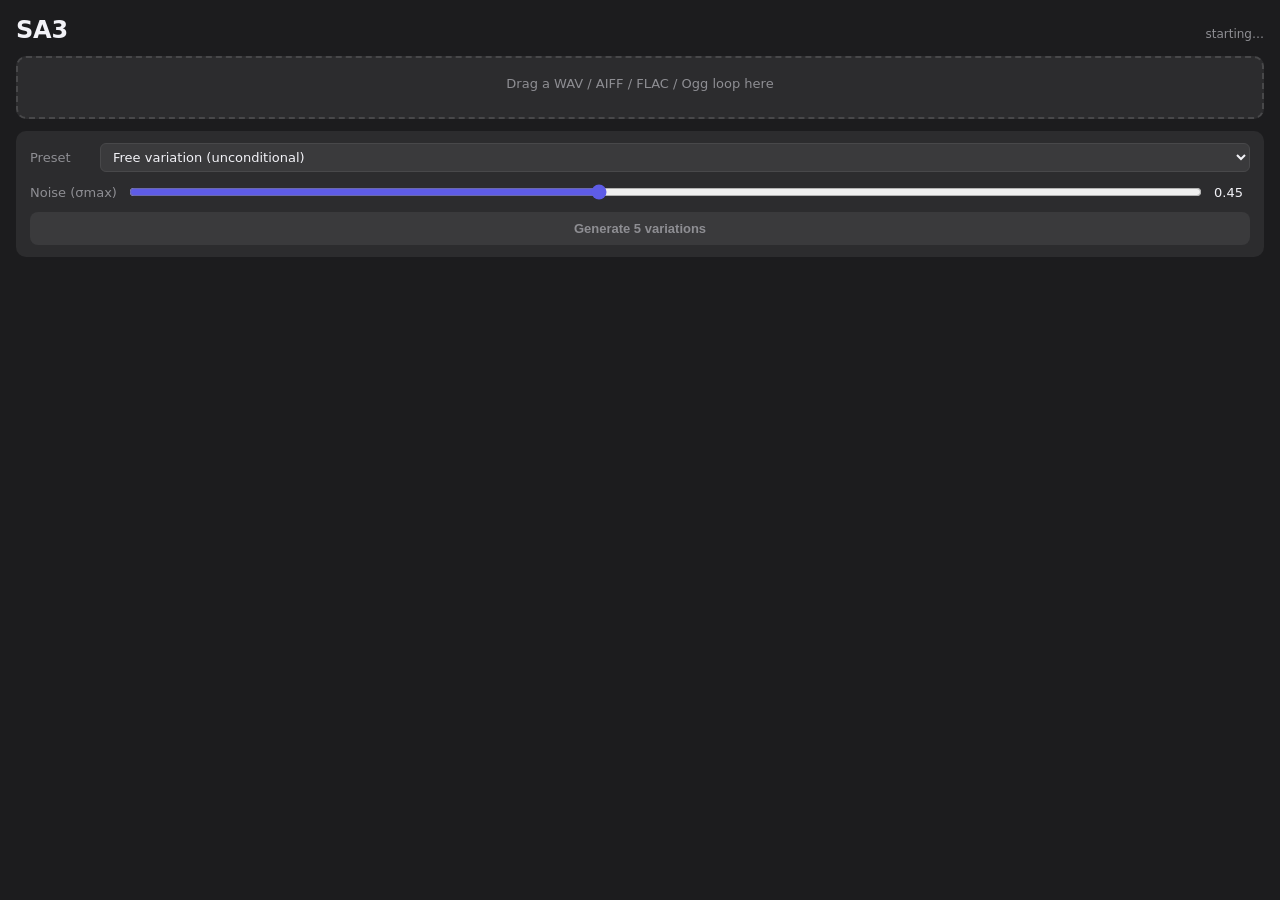
==== plugin/Resources/index.html @ d13dfff2 "UI and runthrough clean, VST works" ====
<!doctype html>
<html lang="en">
<head>
  <meta charset="utf-8" />
  <meta name="viewport" content="width=device-width, initial-scale=1" />
  <title>SA3 Variations</title>
  <link rel="stylesheet" href="styles.css" />
</head>
<body>
  <main>
    <header>
      <h1>SA3</h1>
      <p id="status" class="status status-loading">starting…</p>
    </header>

    <div id="error-banner" class="error-banner" hidden>
      <span class="error-text" id="error-text"></span>
      <button type="button" class="error-dismiss" id="error-dismiss"
              aria-label="Dismiss error">×</button>
    </div>

    <section id="dropzone" class="dropzone">
      <p class="dropzone-hint">Drag a WAV / AIFF / FLAC / Ogg loop here</p>
      <p class="dropzone-meta" id="source-meta"></p>
      <audio id="source-audio" controls hidden></audio>
    </section>

    <section class="controls">
      <div class="row">
        <label for="preset">Preset</label>
        <select id="preset">
          <option value="free">Free variation (unconditional)</option>
          <option value="app">Preserve sound (steered + bar-aware inpaints)</option>
        </select>
      </div>
      <div class="row">
        <label for="noise">Noise (σmax)</label>
        <input type="range" id="noise" min="0.10" max="0.90" step="0.01" value="0.45" />
        <span class="num" id="noise-value">0.45</span>
      </div>
      <div class="row app-only" hidden>
        <label for="bpm">BPM</label>
        <input type="number" id="bpm" min="40" max="240" step="1" placeholder="auto" />
        <label for="key" class="inline">Key</label>
        <input type="text" id="key" placeholder="e.g. A minor" />
      </div>
      <div class="row app-only" hidden>
        <label for="user-prompt">Prompt</label>
        <input type="text" id="user-prompt"
               placeholder="e.g. muted electric piano, Rhodes amp tone" />
      </div>
      <div class="row">
        <button id="generate" class="primary" disabled>Generate 5 variations</button>
      </div>
    </section>

    <section class="variations" id="variations">
      <!-- 5 audition pads populated on each run -->
    </section>
  </main>
  <script src="app.js"></script>
</body>
</html>
---- plugin/Resources/styles.css ----
:root {
  color-scheme: dark;
  --bg: #1c1c1e;
  --panel: #2c2c2e;
  --panel-2: #3a3a3c;
  --border: #48484a;
  --fg: #f2f2f7;
  --muted: #8e8e93;
  --accent: #5e5ce6;
  --accent-hover: #7d7bf2;
  --error: #ff453a;
  --ok: #30d158;
}

* { box-sizing: border-box; }

/* The HTML `hidden` attribute defaults to `display: none`, but our `.row`
   rule sets `display: flex` which wins on specificity.  Force the hidden
   attribute to take precedence so toggling it actually hides the row. */
[hidden] { display: none !important; }

html, body {
  height: 100%;
  margin: 0;
  font-family: -apple-system, BlinkMacSystemFont, "Inter", system-ui, sans-serif;
  background: var(--bg);
  color: var(--fg);
  -webkit-font-smoothing: antialiased;
  font-size: 13px;
  overflow: hidden;
}

main {
  height: 100%;
  display: flex;
  flex-direction: column;
  gap: 12px;
  padding: 16px;
  overflow-y: auto;
}

header {
  display: flex;
  align-items: baseline;
  justify-content: space-between;
  gap: 12px;
}
h1 {
  margin: 0;
  font-size: 24px;
  font-weight: 700;
  letter-spacing: -0.01em;
}
.status {
  margin: 0;
  font-size: 12px;
  color: var(--muted);
  text-align: right;
}
.status-loading { color: var(--muted); }
.status-ready   { color: var(--ok); }
.status-busy    { color: var(--accent-hover); }
.status-error   { color: var(--error); }

/* Drop zone */
.dropzone {
  border: 2px dashed var(--border);
  border-radius: 10px;
  padding: 18px;
  background: var(--panel);
  display: flex;
  flex-direction: column;
  align-items: center;
  gap: 8px;
  cursor: pointer;
  transition: border-color 0.15s, background 0.15s;
}
.dropzone.drag-over {
  border-color: var(--accent);
  background: rgba(94, 92, 230, 0.08);
}
.dropzone.has-file {
  border-style: solid;
  border-color: var(--border);
}
.dropzone-hint   { margin: 0; color: var(--muted); }
.dropzone-meta   { margin: 0; font-size: 12px; color: var(--fg); font-weight: 500; }
.dropzone audio  { width: 100%; max-width: 540px; }

/* Controls */
.controls {
  display: flex;
  flex-direction: column;
  gap: 10px;
  background: var(--panel);
  border-radius: 10px;
  padding: 12px 14px;
}
.row {
  display: flex;
  align-items: center;
  gap: 10px;
  flex-wrap: wrap;
}
.row label {
  min-width: 60px;
  color: var(--muted);
}
.row label.inline { min-width: auto; margin-left: 8px; }
.row .num {
  font-variant-numeric: tabular-nums;
  min-width: 36px;
  color: var(--fg);
}
input[type="number"], input[type="text"], select {
  background: var(--panel-2);
  border: 1px solid var(--border);
  color: var(--fg);
  padding: 5px 8px;
  border-radius: 6px;
  font-size: 13px;
  font-family: inherit;
}
input[type="number"]:focus, input[type="text"]:focus, select:focus {
  outline: none;
  border-color: var(--accent);
}
input[type="text"]   { flex: 1; min-width: 120px; }
input[type="number"] { width: 80px; flex: 0 0 auto; }
input[type="range"]  { flex: 1; accent-color: var(--accent); }
select               { flex: 1; }

button.primary {
  flex: 1;
  background: var(--accent);
  color: white;
  border: none;
  padding: 9px 14px;
  border-radius: 8px;
  font-size: 13px;
  font-weight: 600;
  cursor: pointer;
  transition: background 0.15s;
}
button.primary:hover:not(:disabled) { background: var(--accent-hover); }
button.primary:disabled {
  background: var(--panel-2);
  color: var(--muted);
  cursor: not-allowed;
}

/* Error banner — persistent until the user dismisses it. The status line
   updates regardless; the banner just stops failures from scrolling past
   unnoticed. */
.error-banner {
  display: flex;
  align-items: center;
  gap: 10px;
  background: rgba(255, 69, 58, 0.15);
  border: 1px solid var(--error);
  color: var(--error);
  border-radius: 8px;
  padding: 8px 10px 8px 14px;
  font-size: 12px;
}
.error-text { flex: 1; word-break: break-word; }
.error-dismiss {
  background: transparent;
  border: none;
  color: var(--error);
  font-size: 18px;
  line-height: 1;
  cursor: pointer;
  padding: 2px 8px;
  border-radius: 4px;
}
.error-dismiss:hover { background: rgba(255, 69, 58, 0.18); }

/* Variation pads */
.variations {
  display: grid;
  grid-template-columns: 1fr;
  gap: 8px;
}
.variation {
  background: var(--panel);
  border-radius: 8px;
  padding: 8px 12px;
  display: flex;
  align-items: center;
  gap: 12px;
}
.variation-label {
  flex: 0 0 auto;
  font-weight: 600;
  color: var(--muted);
  min-width: 28px;
  text-align: center;
}
.variation-steer {
  flex: 1 1 0;
  color: var(--fg);
  font-size: 12px;
  white-space: nowrap;
  overflow: hidden;
  text-overflow: ellipsis;
  min-width: 0;
}
.variation audio {
  flex: 0 0 260px;
  height: 32px;
}
.variation.empty audio { opacity: 0.35; pointer-events: none; }
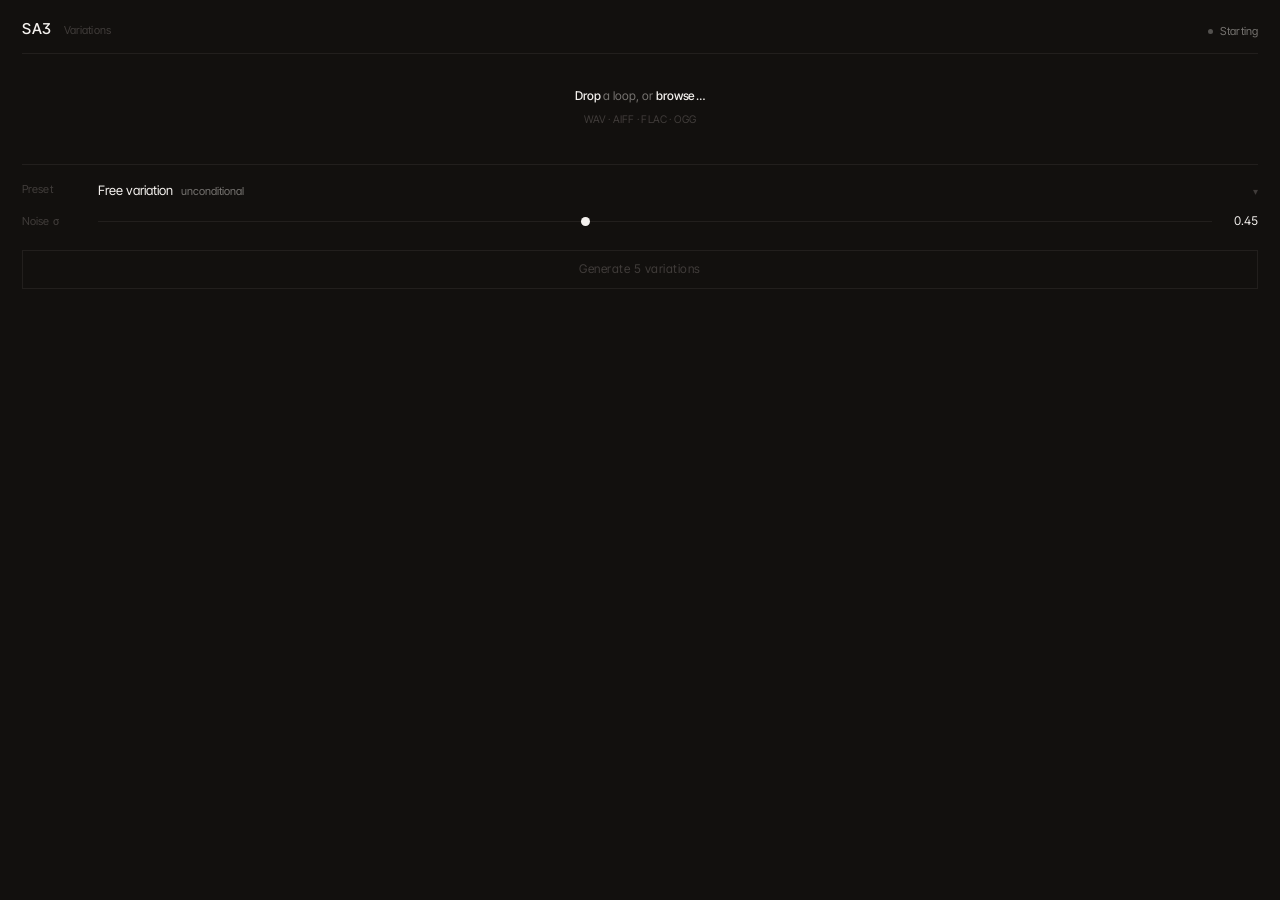
==== commit 16506446: "Variations UX 90% there" ====
--- a/plugin/Resources/index.html
+++ b/plugin/Resources/index.html
@@ -3,61 +3,107 @@
 <head>
   <meta charset="utf-8" />
   <meta name="viewport" content="width=device-width, initial-scale=1" />
-  <title>SA3 Variations</title>
+  <title>SA3 · Variations</title>
+  <link rel="preconnect" href="https://fonts.googleapis.com" />
+  <link rel="preconnect" href="https://fonts.gstatic.com" crossorigin />
+  <link href="https://fonts.googleapis.com/css2?family=Inter:wght@400;500;600&family=Inter+Tight:wght@400;500;600&display=swap" rel="stylesheet" />
   <link rel="stylesheet" href="styles.css" />
 </head>
 <body>
-  <main>
-    <header>
-      <h1>SA3</h1>
-      <p id="status" class="status status-loading">starting…</p>
+  <div class="hl">
+    <!-- Top bar -->
+    <header class="top">
+      <div class="brand">
+        <h1>SA3</h1>
+        <span class="tag">Variations</span>
+      </div>
+      <div class="status" id="status">
+        <span class="dot"></span>
+        <span id="status-text">Starting</span>
+      </div>
     </header>
 
-    <div id="error-banner" class="error-banner" hidden>
+    <!-- Error banner: hidden until something goes wrong -->
+    <div class="error-banner" id="error-banner" hidden>
       <span class="error-text" id="error-text"></span>
       <button type="button" class="error-dismiss" id="error-dismiss"
-              aria-label="Dismiss error">×</button>
+              aria-label="Dismiss">×</button>
     </div>
 
-    <section id="dropzone" class="dropzone">
-      <p class="dropzone-hint">Drag a WAV / AIFF / FLAC / Ogg loop here</p>
-      <p class="dropzone-meta" id="source-meta"></p>
-      <audio id="source-audio" controls hidden></audio>
+    <!-- Source: shared between empty/loaded states. The whole div is the
+         drop target; .empty centres the prompt, .loaded shows the source
+         waveform + play head + duration. -->
+    <section class="source empty" id="source">
+      <div class="source-empty" id="source-empty">
+        <div class="drophint"><b>Drop</b> a loop, or <b>browse&hairsp;…</b></div>
+        <div class="formats">WAV · AIFF · FLAC · OGG</div>
+      </div>
+      <div class="source-loaded" id="source-loaded" hidden>
+        <div class="srcname">
+          <b id="srcname-text"></b>
+          <span id="srcdur-text" class="srcdur"></span>
+        </div>
+        <div class="srcwave" id="srcwave"></div>
+        <div class="srcrow">
+          <button type="button" class="playbtn" id="src-play"
+                  aria-label="Play source">
+            <svg class="play-ico"  width="9" height="9" viewBox="0 0 9 9"><polygon points="2,1 8,4.5 2,8" fill="currentColor"/></svg>
+            <svg class="pause-ico" width="9" height="9" viewBox="0 0 9 9"><rect x="1.5" y="1" width="2" height="7" fill="currentColor"/><rect x="5.5" y="1" width="2" height="7" fill="currentColor"/></svg>
+          </button>
+          <span class="srctime" id="src-time-cur">0:00</span>
+          <div style="flex: 1"></div>
+          <span class="srctime" id="src-time-rem">0:00</span>
+        </div>
+        <!-- Hidden — playback is JUCE-native now, no <audio> element. -->
+      </div>
     </section>
 
+    <!-- Controls -->
     <section class="controls">
       <div class="row">
-        <label for="preset">Preset</label>
-        <select id="preset">
-          <option value="free">Free variation (unconditional)</option>
-          <option value="app">Preserve sound (steered + bar-aware inpaints)</option>
-        </select>
+        <span class="lbl">Preset</span>
+        <div class="preset" id="preset">
+          <button type="button" class="field" id="preset-toggle">
+            <span class="preset-label" id="preset-label">Free variation</span>
+            <span class="sub" id="preset-sub">unconditional</span>
+            <span class="car">▾</span>
+          </button>
+          <div class="menu" id="preset-menu" hidden></div>
+        </div>
       </div>
-      <div class="row">
-        <label for="noise">Noise (σmax)</label>
-        <input type="range" id="noise" min="0.10" max="0.90" step="0.01" value="0.45" />
-        <span class="num" id="noise-value">0.45</span>
-      </div>
+
+      <!-- App-preset-only rows: surface bar-aware controls + text steering -->
       <div class="row app-only" hidden>
-        <label for="bpm">BPM</label>
-        <input type="number" id="bpm" min="40" max="240" step="1" placeholder="auto" />
-        <label for="key" class="inline">Key</label>
+        <span class="lbl">BPM · Key</span>
+        <input type="number" id="bpm" placeholder="auto" min="40" max="240" step="1" />
         <input type="text" id="key" placeholder="e.g. A minor" />
       </div>
       <div class="row app-only" hidden>
-        <label for="user-prompt">Prompt</label>
+        <span class="lbl">Prompt</span>
         <input type="text" id="user-prompt"
-               placeholder="e.g. muted electric piano, Rhodes amp tone" />
+               placeholder="e.g. muted electric piano, Rhodes tone" />
       </div>
+
       <div class="row">
-        <button id="generate" class="primary" disabled>Generate 5 variations</button>
+        <span class="lbl">Noise σ</span>
+        <input type="range" id="noise" min="0.10" max="0.90" step="0.01" value="0.45" />
+        <span class="val" id="noise-value">0.45</span>
       </div>
+
+      <button type="button" class="gen" id="generate" disabled>Generate 5 variations</button>
     </section>
 
-    <section class="variations" id="variations">
-      <!-- 5 audition pads populated on each run -->
+    <!-- Results: 5 slots. Hidden until first generate. -->
+    <section class="results" id="results" hidden>
+      <div class="res-head">
+        <span class="h">Variations</span>
+        <span class="meta" id="res-meta">5 · σ 0.45</span>
+      </div>
+      <div id="slots"></div>
+      <div class="kbd-hint">Use <kbd>↑</kbd> <kbd>↓</kbd> to cycle</div>
     </section>
-  </main>
+  </div>
+
   <script src="app.js"></script>
 </body>
 </html>
--- a/plugin/Resources/styles.css
+++ b/plugin/Resources/styles.css
@@ -1,213 +1,352 @@
+/* SA3 — Hairline.
+   Typographic, ultra-minimal. Hairline dividers, no card chrome, one
+   restrained warm-taupe accent. Source-of-truth palette uses oklch; the
+   layout rules and animations match the design handoff at
+   /tmp/sa3_design/sa3-variations/project/sa3-hairline.jsx. */
+
 :root {
-  color-scheme: dark;
-  --bg: #1c1c1e;
-  --panel: #2c2c2e;
-  --panel-2: #3a3a3c;
-  --border: #48484a;
-  --fg: #f2f2f7;
-  --muted: #8e8e93;
-  --accent: #5e5ce6;
-  --accent-hover: #7d7bf2;
-  --error: #ff453a;
-  --ok: #30d158;
+  --bg:         oklch(0.175 0.005 60);
+  --bg-2:       oklch(0.21  0.005 60);   /* dropdown menu surface */
+  --fg:         oklch(0.96  0.005 60);
+  --muted:      oklch(0.56  0.006 60);
+  --faint:      oklch(0.36  0.006 60);
+  --hair:       oklch(0.30  0.006 60 / 0.55);
+  --accent:     oklch(0.84  0.05  60);
+  --accent-dim: oklch(0.84  0.05  60 / 0.5);
+  --accent-tint:oklch(0.84  0.05  60 / 0.04);
+  --error:      oklch(0.72  0.15  25);
+  --error-dim:  oklch(0.72  0.15  25 / 0.10);
 }
 
 * { box-sizing: border-box; }
-
-/* The HTML `hidden` attribute defaults to `display: none`, but our `.row`
-   rule sets `display: flex` which wins on specificity.  Force the hidden
-   attribute to take precedence so toggling it actually hides the row. */
 [hidden] { display: none !important; }
 
-html, body {
-  height: 100%;
-  margin: 0;
-  font-family: -apple-system, BlinkMacSystemFont, "Inter", system-ui, sans-serif;
+html, body { height: 100%; margin: 0; }
+body {
   background: var(--bg);
   color: var(--fg);
+  font: 400 12px/1.4 'Inter Tight', 'Inter', system-ui, sans-serif;
+  font-feature-settings: 'cv11', 'ss01', 'ss03';
+  letter-spacing: -0.005em;
   -webkit-font-smoothing: antialiased;
-  font-size: 13px;
   overflow: hidden;
 }
 
-main {
-  height: 100%;
-  display: flex;
-  flex-direction: column;
-  gap: 12px;
-  padding: 16px;
-  overflow-y: auto;
-}
-
-header {
-  display: flex;
-  align-items: baseline;
-  justify-content: space-between;
-  gap: 12px;
-}
-h1 {
-  margin: 0;
-  font-size: 24px;
-  font-weight: 700;
-  letter-spacing: -0.01em;
+.hl {
+  width: 100%; height: 100%;
+  display: flex; flex-direction: column;
+  padding: 18px 22px 14px;
+  /* Never show a scrollbar — content is sized to fit. If anything would
+     overflow, clip rather than scroll. */
+  overflow: hidden;
+}
+
+/* ── Top bar ──────────────────────────────────────────────────────── */
+.top {
+  display: flex; align-items: baseline; justify-content: space-between;
+  padding-bottom: 14px; border-bottom: 1px solid var(--hair);
+}
+.brand { display: flex; align-items: baseline; gap: 12px; }
+.brand h1 {
+  margin: 0; font-size: 15px; font-weight: 500;
+  letter-spacing: 0.04em;
+}
+.brand .tag {
+  color: var(--faint); font-size: 11px;
+  letter-spacing: 0.01em;
 }
 .status {
-  margin: 0;
-  font-size: 12px;
-  color: var(--muted);
-  text-align: right;
-}
-.status-loading { color: var(--muted); }
-.status-ready   { color: var(--ok); }
-.status-busy    { color: var(--accent-hover); }
-.status-error   { color: var(--error); }
-
-/* Drop zone */
-.dropzone {
-  border: 2px dashed var(--border);
-  border-radius: 10px;
-  padding: 18px;
-  background: var(--panel);
-  display: flex;
-  flex-direction: column;
-  align-items: center;
-  gap: 8px;
-  cursor: pointer;
-  transition: border-color 0.15s, background 0.15s;
-}
-.dropzone.drag-over {
-  border-color: var(--accent);
-  background: rgba(94, 92, 230, 0.08);
-}
-.dropzone.has-file {
-  border-style: solid;
-  border-color: var(--border);
-}
-.dropzone-hint   { margin: 0; color: var(--muted); }
-.dropzone-meta   { margin: 0; font-size: 12px; color: var(--fg); font-weight: 500; }
-.dropzone audio  { width: 100%; max-width: 540px; }
-
-/* Controls */
-.controls {
-  display: flex;
-  flex-direction: column;
-  gap: 10px;
-  background: var(--panel);
-  border-radius: 10px;
-  padding: 12px 14px;
-}
-.row {
-  display: flex;
-  align-items: center;
-  gap: 10px;
-  flex-wrap: wrap;
-}
-.row label {
-  min-width: 60px;
-  color: var(--muted);
-}
-.row label.inline { min-width: auto; margin-left: 8px; }
-.row .num {
-  font-variant-numeric: tabular-nums;
-  min-width: 36px;
-  color: var(--fg);
-}
-input[type="number"], input[type="text"], select {
-  background: var(--panel-2);
-  border: 1px solid var(--border);
-  color: var(--fg);
-  padding: 5px 8px;
-  border-radius: 6px;
-  font-size: 13px;
-  font-family: inherit;
-}
-input[type="number"]:focus, input[type="text"]:focus, select:focus {
-  outline: none;
-  border-color: var(--accent);
-}
-input[type="text"]   { flex: 1; min-width: 120px; }
-input[type="number"] { width: 80px; flex: 0 0 auto; }
-input[type="range"]  { flex: 1; accent-color: var(--accent); }
-select               { flex: 1; }
-
-button.primary {
-  flex: 1;
-  background: var(--accent);
-  color: white;
-  border: none;
-  padding: 9px 14px;
-  border-radius: 8px;
-  font-size: 13px;
-  font-weight: 600;
-  cursor: pointer;
-  transition: background 0.15s;
-}
-button.primary:hover:not(:disabled) { background: var(--accent-hover); }
-button.primary:disabled {
-  background: var(--panel-2);
-  color: var(--muted);
-  cursor: not-allowed;
-}
-
-/* Error banner — persistent until the user dismisses it. The status line
-   updates regardless; the banner just stops failures from scrolling past
-   unnoticed. */
+  font-size: 11px; letter-spacing: 0.01em;
+  color: var(--muted); display: flex; align-items: center; gap: 7px;
+}
+.status.accent { color: var(--accent); }
+.status.error  { color: var(--error);  }
+.status .dot {
+  width: 5px; height: 5px; border-radius: 50%;
+  background: currentColor; opacity: 0.65;
+}
+.status.accent .dot { animation: pulse 1.2s ease-in-out infinite; }
+@keyframes pulse { 0%, 100% { opacity: 0.3; } 50% { opacity: 1; } }
+
+/* ── Error banner ─────────────────────────────────────────────────── */
 .error-banner {
-  display: flex;
-  align-items: center;
-  gap: 10px;
-  background: rgba(255, 69, 58, 0.15);
-  border: 1px solid var(--error);
+  margin-top: 10px;
+  display: flex; align-items: center; gap: 8px;
+  padding: 7px 4px 7px 10px;
+  border-bottom: 1px solid var(--error);
+  background: var(--error-dim);
   color: var(--error);
-  border-radius: 8px;
-  padding: 8px 10px 8px 14px;
-  font-size: 12px;
+  font-size: 11px;
+  letter-spacing: 0.01em;
 }
 .error-text { flex: 1; word-break: break-word; }
 .error-dismiss {
-  background: transparent;
+  background: transparent; border: none;
+  color: var(--error); font-size: 16px; line-height: 1;
+  cursor: pointer; padding: 2px 8px;
+}
+.error-dismiss:hover { color: var(--fg); }
+
+/* ── Source ───────────────────────────────────────────────────────── */
+.source {
+  padding: 18px 0 16px;
+  border-bottom: 1px solid var(--hair);
+  display: flex; flex-direction: column; align-items: center; gap: 10px;
+  transition: background .15s;
+}
+.source.empty { padding: 34px 0 36px; cursor: pointer; }
+.source.empty:hover { background: oklch(1 0 0 / 0.012); }
+.source.drag { background: var(--accent-tint); }
+
+.source-empty {
+  display: flex; flex-direction: column; align-items: center; gap: 8px;
+}
+.drophint { font-size: 12px; color: var(--muted); }
+.drophint b { color: var(--fg); font-weight: 500; }
+.formats {
+  font-size: 10.5px; color: var(--faint);
+  letter-spacing: 0.02em;
+}
+
+.source-loaded {
+  display: flex; flex-direction: column; align-items: center; gap: 10px;
+  width: 100%;
+}
+.srcname {
+  font-size: 11px; color: var(--muted);
+  font-feature-settings: 'tnum';
+  letter-spacing: 0.005em;
+  max-width: 100%;
+  text-align: center;
+}
+.srcname b { color: var(--fg); font-weight: 500; margin-right: 8px; }
+.srcdur { color: var(--muted); }
+.srcwave { width: 100%; color: var(--fg); }
+.srcrow {
+  display: flex; align-items: center; gap: 12px; width: 100%;
+}
+.playbtn {
+  width: 22px; height: 22px; border-radius: 50%;
+  border: 1px solid var(--hair); background: transparent;
+  color: var(--fg); cursor: pointer; padding: 0;
+  display: grid; place-items: center;
+  transition: border-color .15s, color .15s;
+}
+.playbtn:hover { border-color: var(--fg); }
+.playbtn.active { border-color: var(--accent); color: var(--accent); }
+.playbtn:disabled { color: var(--faint); cursor: default; }
+.playbtn:disabled:hover { border-color: var(--hair); }
+
+/* Icon swap — driven by the `.playing` class on the button, not the SVG
+   `hidden` attribute (which is unreliable on inline <svg> across renderers).
+   The two icons live on top of each other in the same grid cell; visibility
+   is purely CSS-driven. */
+.playbtn .play-ico,
+.playbtn .pause-ico,
+.row-play .play-ico,
+.row-play .pause-ico { grid-area: 1 / 1; }
+.playbtn  .pause-ico,
+.row-play .pause-ico { display: none; }
+.playbtn.playing  .play-ico,
+.row-play.playing .play-ico { display: none; }
+.playbtn.playing  .pause-ico,
+.row-play.playing .pause-ico { display: block; }
+.srctime {
+  font-variant-numeric: tabular-nums; color: var(--faint);
+  font-size: 10px; min-width: 32px; text-align: right;
+}
+
+/* ── Controls ─────────────────────────────────────────────────────── */
+.controls {
+  padding: 16px 0 0;
+  display: flex; flex-direction: column; gap: 14px;
+}
+.row { display: flex; align-items: center; gap: 12px; }
+.lbl {
+  font-size: 11px; color: var(--faint);
+  letter-spacing: 0.01em;
+  min-width: 64px;
+}
+.val {
+  font-variant-numeric: tabular-nums;
+  color: var(--fg); font-size: 12px;
+  min-width: 34px; text-align: right;
+}
+
+/* Preset dropdown — custom, not native <select>, to match the design. */
+.preset { flex: 1; position: relative; }
+.preset .field {
+  width: 100%; background: transparent; border: none; padding: 0;
+  color: var(--fg); font: inherit; font-size: 13px; cursor: pointer;
+  display: flex; align-items: baseline; gap: 8px; text-align: left;
+}
+.preset .field .preset-label { white-space: nowrap; }
+.preset .field .sub { color: var(--muted); font-size: 11px; }
+.preset .field .car { margin-left: auto; color: var(--faint); font-size: 10px; }
+
+.menu {
+  position: absolute; left: -8px; right: -8px; top: 100%;
+  margin-top: 8px;
+  background: var(--bg-2);
+  border: 1px solid var(--hair); border-radius: 4px;
+  padding: 5px; z-index: 5;
+  box-shadow: 0 8px 28px -8px oklch(0 0 0 / 0.55);
+}
+.opt {
+  width: 100%; background: transparent; border: none;
+  color: var(--fg); padding: 6px 8px; text-align: left;
+  font: inherit; cursor: pointer; border-radius: 3px;
+  display: flex; align-items: baseline; gap: 8px;
+}
+.opt:hover { background: oklch(1 0 0 / 0.04); }
+.opt.sel { color: var(--accent); }
+.opt .sub { color: var(--muted); font-size: 11px; }
+
+/* BPM / Key / Prompt inputs — keep the hairline aesthetic: no surface,
+   just a single underline on the baseline. */
+input[type="text"],
+input[type="number"] {
+  background: transparent; border: none;
+  border-bottom: 1px solid var(--hair);
+  color: var(--fg); font: inherit; font-size: 12px;
+  padding: 3px 0; outline: none;
+  transition: border-color .15s;
+}
+input[type="text"]:focus,
+input[type="number"]:focus { border-color: var(--fg); }
+input[type="number"] { width: 56px; font-variant-numeric: tabular-nums; }
+input[type="text"]   { flex: 1; min-width: 100px; }
+::placeholder { color: var(--faint); opacity: 1; }
+
+/* Range slider */
+input[type="range"] {
+  flex: 1; appearance: none; -webkit-appearance: none;
+  background: transparent; height: 16px; margin: 0;
+}
+input[type="range"]::-webkit-slider-runnable-track {
+  height: 1px; background: var(--hair);
+}
+input[type="range"]::-webkit-slider-thumb {
+  -webkit-appearance: none; appearance: none;
+  width: 9px; height: 9px; border-radius: 50%;
+  background: var(--fg); margin-top: -4px; cursor: pointer;
   border: none;
-  color: var(--error);
-  font-size: 18px;
-  line-height: 1;
+}
+
+/* Generate button — kept literal-cased per user feedback (design used
+   uppercase, but in context it reads as shouting). Slight letter-spacing
+   still gives the typographic hairline feel. */
+.gen {
+  margin-top: 6px;
+  background: transparent; color: var(--fg);
+  border: 1px solid var(--fg); padding: 10px 16px;
+  font: inherit; font-size: 12px; letter-spacing: 0.04em;
   cursor: pointer;
-  padding: 2px 8px;
-  border-radius: 4px;
-}
-.error-dismiss:hover { background: rgba(255, 69, 58, 0.18); }
-
-/* Variation pads */
-.variations {
+  transition: background .15s, color .15s, border-color .15s;
+}
+.gen:hover:not(:disabled) { background: var(--fg); color: var(--bg); }
+.gen:disabled {
+  color: var(--faint); border-color: var(--hair); cursor: default;
+}
+.gen.busy {
+  color: var(--accent); border-color: var(--accent-dim);
+}
+
+/* ── Results ──────────────────────────────────────────────────────── */
+.results {
+  margin-top: 18px; padding-top: 14px; border-top: 1px solid var(--hair);
+  display: flex; flex-direction: column;
+}
+.res-head {
+  display: flex; justify-content: space-between; align-items: baseline;
+  padding-bottom: 8px;
+}
+.res-head .h {
+  font-size: 11px; color: var(--faint);
+  letter-spacing: 0.01em;
+}
+.res-head .meta {
+  font-size: 10px; color: var(--muted);
+  font-variant-numeric: tabular-nums;
+}
+
+.slot {
   display: grid;
-  grid-template-columns: 1fr;
-  gap: 8px;
-}
-.variation {
-  background: var(--panel);
-  border-radius: 8px;
-  padding: 8px 12px;
-  display: flex;
-  align-items: center;
-  gap: 12px;
-}
-.variation-label {
-  flex: 0 0 auto;
-  font-weight: 600;
+  grid-template-columns: 22px 1fr 52px 24px;
+  align-items: center; gap: 12px;
+  padding: 9px 0; border-bottom: 1px solid var(--hair);
+}
+.slot:last-child { border-bottom: none; }
+.slot .idx {
+  font-size: 10px; color: var(--faint);
+  font-variant-numeric: tabular-nums;
+  letter-spacing: 0.08em;
+}
+.slot.empty { opacity: 0.35; }
+.slot.active .idx { color: var(--accent); }
+
+.wf-wrap {
+  display: flex; flex-direction: column; gap: 3px; min-width: 0;
+  color: var(--fg);
+}
+.slot.active .wf-wrap { color: var(--accent); }
+.steer {
+  font-size: 11px; color: var(--faint);
+  letter-spacing: 0.01em;
+  white-space: nowrap; overflow: hidden; text-overflow: ellipsis;
+}
+.dur {
+  font-size: 10px; color: var(--muted);
+  font-variant-numeric: tabular-nums; text-align: right;
+}
+.row-play {
+  width: 22px; height: 22px; border-radius: 50%;
+  border: 1px solid var(--hair); background: transparent;
+  color: var(--fg); padding: 0; cursor: pointer;
+  display: grid; place-items: center; justify-self: end;
+  transition: border-color .15s, color .15s;
+}
+.row-play:hover:not(:disabled) { border-color: var(--fg); }
+.row-play:disabled { color: var(--faint); cursor: default; }
+.slot.active .row-play {
+  border-color: var(--accent); color: var(--accent);
+}
+
+/* Keyboard hint — sits in the bottom-right of the results section. */
+.kbd-hint {
+  margin-top: 12px;
+  color: var(--faint);
+  font-size: 10.5px;
+  text-align: right;
+  letter-spacing: 0.01em;
+}
+.kbd-hint kbd {
+  font-family: 'JetBrains Mono', ui-monospace, SF Mono, monospace;
+  font-size: 10.5px;
+  padding: 1px 5px;
+  border: 1px solid var(--hair);
+  border-radius: 3px;
   color: var(--muted);
-  min-width: 28px;
-  text-align: center;
-}
-.variation-steer {
-  flex: 1 1 0;
-  color: var(--fg);
-  font-size: 12px;
-  white-space: nowrap;
-  overflow: hidden;
-  text-overflow: ellipsis;
-  min-width: 0;
-}
-.variation audio {
-  flex: 0 0 260px;
-  height: 32px;
-}
-.variation.empty audio { opacity: 0.35; pointer-events: none; }
+  margin: 0 1px;
+}
+
+/* Skeleton row shown for unfinished slots during generation. */
+.skel {
+  height: 24px; position: relative; overflow: hidden;
+  display: flex; align-items: center;
+}
+.skel::before {
+  content: ''; position: absolute; left: 0; right: 0; top: 50%;
+  height: 1px; background: var(--hair);
+}
+.skel::after {
+  content: ''; position: absolute; left: 0; right: 0; top: 50%;
+  height: 1px; transform: translateX(-100%);
+  background: linear-gradient(90deg, transparent, var(--accent), transparent);
+  opacity: 0.4;
+  animation: sh 1.4s linear infinite;
+}
+@keyframes sh {
+  0%   { transform: translateX(-100%); }
+  100% { transform: translateX(100%);  }
+}
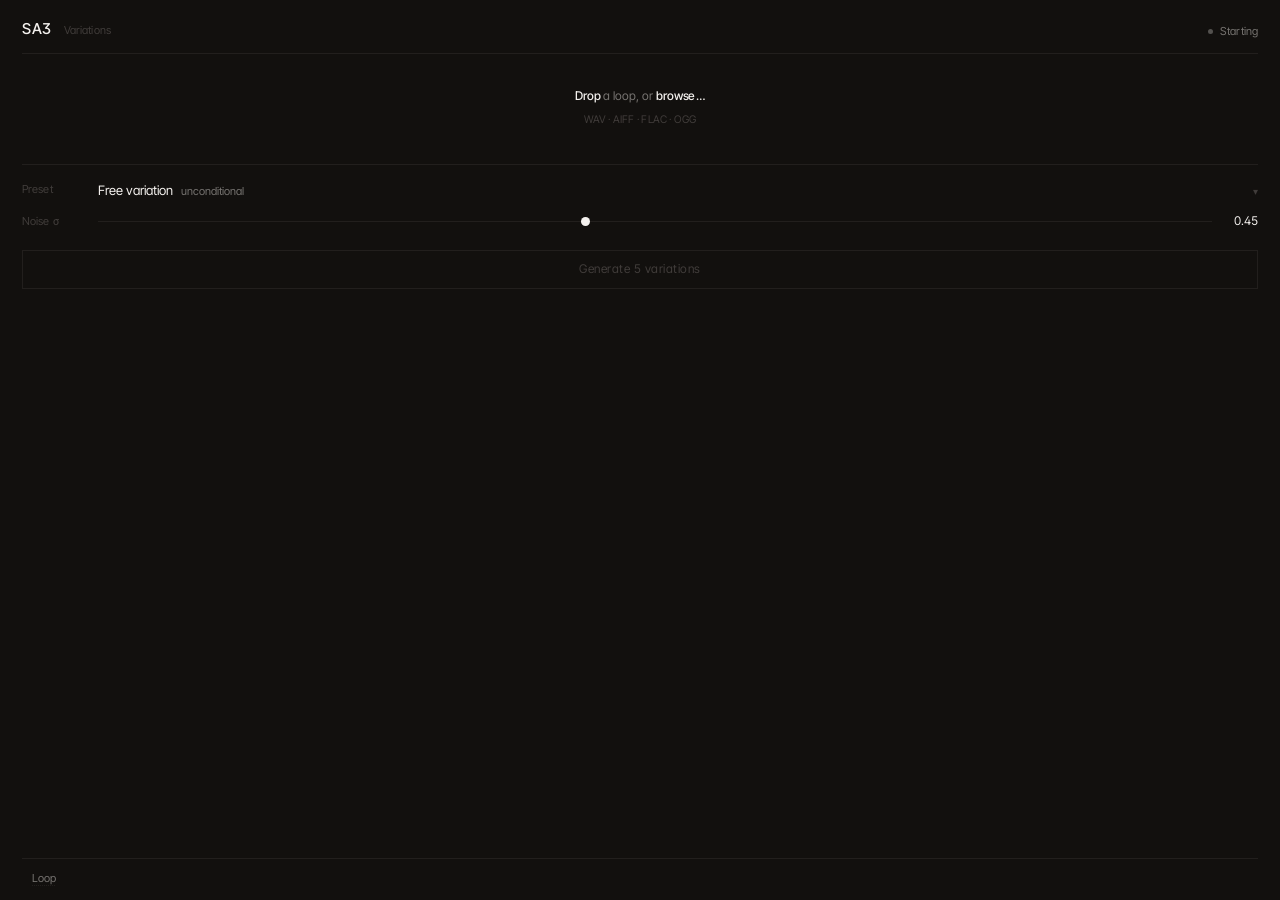
==== commit 1c1fd9ad: "plugin: variations UX polish + native audio playback Engine (VariationsEngine):   - AudioSource impl" ====
--- a/plugin/Resources/index.html
+++ b/plugin/Resources/index.html
@@ -47,8 +47,8 @@
         <div class="srcrow">
           <button type="button" class="playbtn" id="src-play"
                   aria-label="Play source">
-            <svg class="play-ico"  width="9" height="9" viewBox="0 0 9 9"><polygon points="2,1 8,4.5 2,8" fill="currentColor"/></svg>
-            <svg class="pause-ico" width="9" height="9" viewBox="0 0 9 9"><rect x="1.5" y="1" width="2" height="7" fill="currentColor"/><rect x="5.5" y="1" width="2" height="7" fill="currentColor"/></svg>
+            <svg class="play-ico"  width="10" height="10" viewBox="0 0 10 10"><polygon points="2.5,2 8.5,5 2.5,8" fill="currentColor"/></svg>
+            <svg class="pause-ico" width="10" height="10" viewBox="0 0 10 10"><rect x="2" y="2" width="2" height="6" fill="currentColor"/><rect x="6" y="2" width="2" height="6" fill="currentColor"/></svg>
           </button>
           <span class="srctime" id="src-time-cur">0:00</span>
           <div style="flex: 1"></div>
@@ -90,7 +90,10 @@
         <span class="val" id="noise-value">0.45</span>
       </div>
 
-      <button type="button" class="gen" id="generate" disabled>Generate 5 variations</button>
+      <button type="button" class="gen" id="generate" disabled>
+        <span class="gen-label">Generate 5 variations</span>
+        <span class="gen-progress" id="gen-progress"></span>
+      </button>
     </section>
 
     <!-- Results: 5 slots. Hidden until first generate. -->
@@ -100,8 +103,17 @@
         <span class="meta" id="res-meta">5 · σ 0.45</span>
       </div>
       <div id="slots"></div>
-      <div class="kbd-hint">Use <kbd>↑</kbd> <kbd>↓</kbd> to cycle</div>
     </section>
+
+    <!-- Persistent footer. Mode toggle is always visible (it's a global
+         setting); kbd-hint only when variations exist. -->
+    <footer class="footer">
+      <button type="button" class="mode-toggle" id="mode-toggle"
+              title="Click to switch between loop and one-shot playback">Loop</button>
+      <span class="kbd-hint" id="kbd-hint" hidden>
+        <kbd>Space</kbd> play · <kbd>↑</kbd> <kbd>↓</kbd> cycle · <kbd>←</kbd> restart
+      </span>
+    </footer>
   </div>
 
   <script src="app.js"></script>
--- a/plugin/Resources/styles.css
+++ b/plugin/Resources/styles.css
@@ -121,6 +121,30 @@
 }
 .srcname b { color: var(--fg); font-weight: 500; margin-right: 8px; }
 .srcdur { color: var(--muted); }
+
+/* Playback-mode toggle (Loop ↔ One-shot) — sits next to the filename so it
+   reads as a property of the source. Subtle by default; warm-taupe when
+   set to one-shot. */
+.mode-toggle {
+  background: transparent;
+  border: none;
+  color: var(--muted);
+  font: inherit;
+  font-size: 11px;
+  letter-spacing: 0.01em;
+  margin-left: 10px;
+  padding: 0;
+  cursor: pointer;
+  text-decoration: underline dotted;
+  text-decoration-color: var(--hair);
+  text-underline-offset: 3px;
+  transition: color .15s, text-decoration-color .15s;
+}
+.mode-toggle:hover { color: var(--fg); text-decoration-color: var(--fg); }
+.mode-toggle.one-shot {
+  color: var(--accent);
+  text-decoration-color: var(--accent-dim);
+}
 .srcwave { width: 100%; color: var(--fg); }
 .srcrow {
   display: flex; align-items: center; gap: 12px; width: 100%;
@@ -144,7 +168,14 @@
 .playbtn .play-ico,
 .playbtn .pause-ico,
 .row-play .play-ico,
-.row-play .pause-ico { grid-area: 1 / 1; }
+.row-play .pause-ico {
+  grid-area: 1 / 1;
+  /* Inline <svg> picks up a baseline gap from the button's line-height
+     which can offset it by a sub-pixel inside the grid cell. Block-level
+     drops the baseline math entirely so place-items: center actually
+     centers the icon. */
+  display: block;
+}
 .playbtn  .pause-ico,
 .row-play .pause-ico { display: none; }
 .playbtn.playing  .play-ico,
@@ -237,6 +268,8 @@
    uppercase, but in context it reads as shouting). Slight letter-spacing
    still gives the typographic hairline feel. */
 .gen {
+  position: relative;
+  overflow: hidden;            /* clip the progress bar to button bounds */
   margin-top: 6px;
   background: transparent; color: var(--fg);
   border: 1px solid var(--fg); padding: 10px 16px;
@@ -244,6 +277,20 @@
   cursor: pointer;
   transition: background .15s, color .15s, border-color .15s;
 }
+.gen .gen-label { position: relative; z-index: 1; }
+.gen-progress {
+  position: absolute;
+  left: 0; bottom: 0;
+  height: 2px;
+  width: 0;
+  background: var(--accent);
+  opacity: 0;
+  /* Width eases between step counts (~0.5s feels natural for ~2 s/step);
+     opacity fades in/out when busy state toggles. */
+  transition: width 0.5s ease-out, opacity 0.2s ease-out;
+  pointer-events: none;
+}
+.gen.busy .gen-progress { opacity: 0.6; }
 .gen:hover:not(:disabled) { background: var(--fg); color: var(--bg); }
 .gen:disabled {
   color: var(--faint); border-color: var(--hair); cursor: default;
@@ -312,12 +359,24 @@
   border-color: var(--accent); color: var(--accent);
 }
 
-/* Keyboard hint — sits in the bottom-right of the results section. */
+/* ── Footer (always pinned to the bottom) ─────────────────────────── */
+/* margin-top: auto pushes the footer to the bottom of the .hl flex column
+   regardless of how much content is above. The mode toggle is always
+   visible; the kbd-hint slot only shows when variations exist (JS-driven). */
+.footer {
+  margin-top: auto;
+  padding-top: 12px;
+  border-top: 1px solid var(--hair);
+  display: flex;
+  align-items: center;
+  justify-content: space-between;
+  gap: 12px;
+}
+
+/* Keyboard hint — sits in the bottom-right of the footer. */
 .kbd-hint {
-  margin-top: 12px;
   color: var(--faint);
   font-size: 10.5px;
-  text-align: right;
   letter-spacing: 0.01em;
 }
 .kbd-hint kbd {
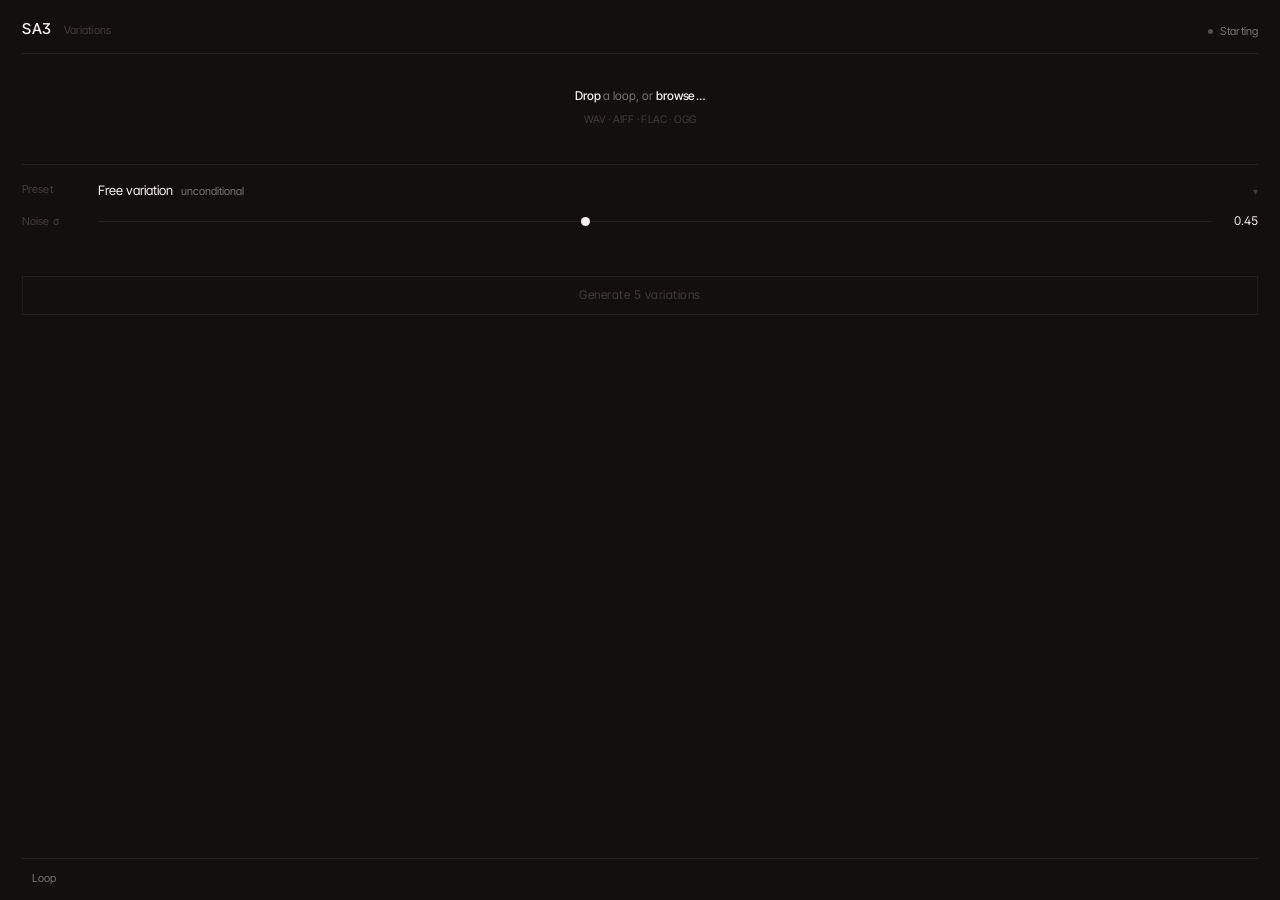
==== commit 55da2059: "plugin: drop-anywhere, file picker reliability, σ hint, reentry guard UI polish:   - Whole-window dr" ====
--- a/plugin/Resources/index.html
+++ b/plugin/Resources/index.html
@@ -29,6 +29,12 @@
       <button type="button" class="error-dismiss" id="error-dismiss"
               aria-label="Dismiss">×</button>
     </div>
+
+    <!-- Single persistent file picker. WKWebView won't fire `change` on a
+         dynamically-created-and-clicked input unless it's actually in the
+         DOM, so we keep one node around hidden. -->
+    <input type="file" id="file-picker" hidden
+           accept="audio/wav,audio/aiff,audio/flac,audio/ogg,.wav,.aiff,.aif,.flac,.ogg" />
 
     <!-- Source: shared between empty/loaded states. The whole div is the
          drop target; .empty centres the prompt, .loaded shows the source
@@ -89,6 +95,7 @@
         <input type="range" id="noise" min="0.10" max="0.90" step="0.01" value="0.45" />
         <span class="val" id="noise-value">0.45</span>
       </div>
+      <div class="noise-hint" id="noise-hint"></div>
 
       <button type="button" class="gen" id="generate" disabled>
         <span class="gen-label">Generate 5 variations</span>
--- a/plugin/Resources/styles.css
+++ b/plugin/Resources/styles.css
@@ -204,6 +204,25 @@
   min-width: 34px; text-align: right;
 }
 
+/* Contextual hint under the noise slider — fades in when σ is in an
+   extreme range. Reserved min-height keeps the row above from jumping
+   when the hint shows/hides. Margin-left aligns with the slider start
+   (lbl min-width 64 + row gap 12). */
+.noise-hint {
+  margin: -4px 0 0 76px;
+  font-size: 11.5px;
+  /* Fixed height + matching line-height so the box doesn't grow when text
+     content appears — min-height alone lets line-height bump it. */
+  height: 16px;
+  line-height: 16px;
+  color: var(--accent);
+  letter-spacing: 0.01em;
+  opacity: 0;
+  transition: opacity 0.2s ease-out;
+  pointer-events: none;
+}
+.noise-hint.visible { opacity: 0.85; }
+
 /* Preset dropdown — custom, not native <select>, to match the design. */
 .preset { flex: 1; position: relative; }
 .preset .field {
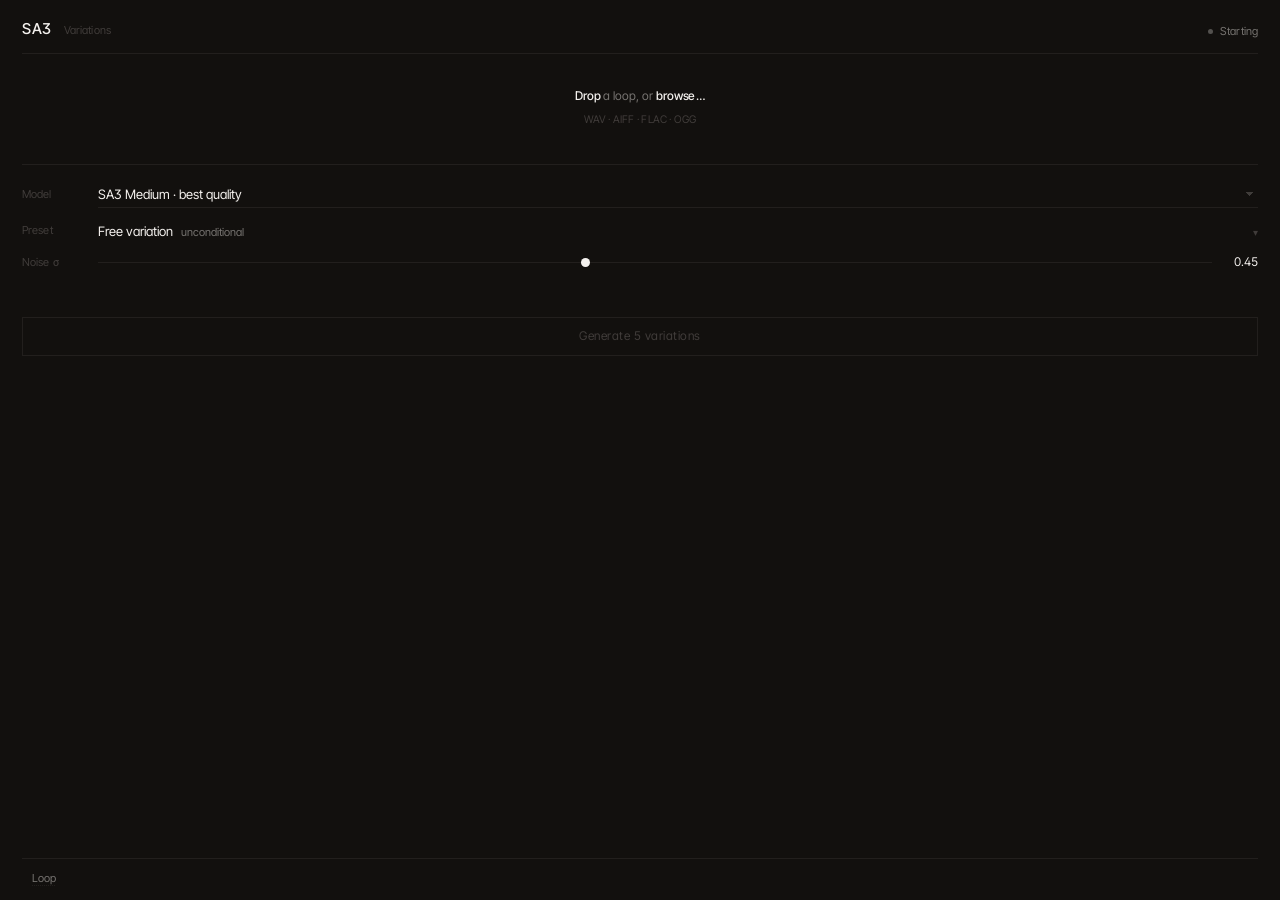
==== commit 3de278d6: "plugin: runtime model switching across sa3-medium / sm-music / sm-sfx Three distinct SA3 architectur" ====
--- a/plugin/Resources/index.html
+++ b/plugin/Resources/index.html
@@ -67,6 +67,15 @@
     <!-- Controls -->
     <section class="controls">
       <div class="row">
+        <span class="lbl">Model</span>
+        <select id="model-select" class="model-select">
+          <option value="medium">SA3 Medium · best quality</option>
+          <option value="sm-music">SA3 Small Music · faster</option>
+          <option value="sm-sfx">SA3 Small SFX · one-shots & textures</option>
+        </select>
+      </div>
+
+      <div class="row">
         <span class="lbl">Preset</span>
         <div class="preset" id="preset">
           <button type="button" class="field" id="preset-toggle">
--- a/plugin/Resources/styles.css
+++ b/plugin/Resources/styles.css
@@ -224,6 +224,26 @@
 .noise-hint.visible { opacity: 0.85; }
 
 /* Preset dropdown — custom, not native <select>, to match the design. */
+/* Model dropdown — native <select> styled to match the hairline aesthetic. */
+.model-select {
+  flex: 1; background: transparent; color: var(--fg);
+  font: inherit; font-size: 13px;
+  padding: 4px 22px 4px 0;
+  border: none;
+  border-bottom: 1px solid var(--hair);
+  border-radius: 0;
+  appearance: none; -webkit-appearance: none;
+  cursor: pointer;
+  background-image: linear-gradient(45deg, transparent 50%, var(--faint) 50%),
+                    linear-gradient(135deg, var(--faint) 50%, transparent 50%);
+  background-position: right 8px top 50%, right 4px top 50%;
+  background-size: 4px 4px, 4px 4px;
+  background-repeat: no-repeat;
+}
+.model-select:focus { outline: none; border-bottom-color: var(--fg); }
+.model-select:disabled { opacity: 0.45; cursor: default; }
+.model-select option { background: var(--bg-2); color: var(--fg); }
+
 .preset { flex: 1; position: relative; }
 .preset .field {
   width: 100%; background: transparent; border: none; padding: 0;
@@ -336,26 +356,79 @@
   font-variant-numeric: tabular-nums;
 }
 
+/* Two-row grid: row 1 has waveform + idx/dur/play centred on it; row 2
+   has the steer text and the hover-only copy button. Splitting steer onto
+   its own row means idx/dur/play align to the waveform's actual vertical
+   centre, not the centre of (waveform + steer). */
 .slot {
   display: grid;
-  grid-template-columns: 22px 1fr 52px 24px;
-  align-items: center; gap: 12px;
-  padding: 9px 0; border-bottom: 1px solid var(--hair);
-}
+  grid-template-columns: 22px 1fr 52px 24px 16px;
+  grid-template-rows: auto auto;
+  align-items: center;
+  column-gap: 12px;
+  row-gap: 3px;
+  padding: 9px 0;
+  border-bottom: 1px solid var(--hair);
+  user-select: none;
+  -webkit-user-select: none;
+}
+.slot > .idx,
+.slot > .wf,
+.slot > .dur,
+.slot > .row-play  { grid-row: 1; }
+.slot > .steer     { grid-row: 2; grid-column: 2; }
+.slot > .row-copy  { grid-row: 2; grid-column: 4; }
+.slot > .row-grip  { grid-row: 1 / span 2; grid-column: 5; }
 .slot:last-child { border-bottom: none; }
+
+/* Drag-out feedback: row mousedown on the grip adds .dragging.
+   A thin accent rail on the left + faint accent tint matches the source-
+   drag highlight pattern, so the visual metaphor reads "this row is the
+   thing leaving the plugin". Class is removed on mouseup / fallback. */
+.slot {
+  background: transparent;
+  border-left: 2px solid transparent;
+  padding-left: 0;
+  transition: background-color .12s ease, border-color .12s ease;
+}
+.slot.dragging {
+  background: var(--accent-tint);
+  border-left-color: var(--accent);
+}
+
+/* Drag-out grip — mousedown emits a JUCE event whose C++ listener calls
+   performExternalDragDropOfFiles inside the same run-loop tick, starting
+   a real macOS NSDraggingSession. user-select/-webkit-user-drag off so
+   the WebView's native text-selection/HTML5-drag pipelines stay out of
+   the way. */
+.row-grip {
+  display: grid;
+  place-items: center;
+  width: 16px;
+  height: 100%;
+  color: var(--faint);
+  opacity: 0;
+  transition: opacity .15s, color .15s;
+  cursor: grab;
+  user-select: none;
+  -webkit-user-select: none;
+  -webkit-user-drag: none;
+}
+.slot:hover .row-grip { opacity: 0.7; color: var(--fg); }
+.row-grip:hover { color: var(--fg); }
+.row-grip:active { cursor: grabbing; }
+.slot.empty .row-grip { display: none; }
+
 .slot .idx {
   font-size: 10px; color: var(--faint);
   font-variant-numeric: tabular-nums;
   letter-spacing: 0.08em;
 }
 .slot.empty { opacity: 0.35; }
-.slot.active .idx { color: var(--accent); }
-
-.wf-wrap {
-  display: flex; flex-direction: column; gap: 3px; min-width: 0;
-  color: var(--fg);
-}
-.slot.active .wf-wrap { color: var(--accent); }
+.slot.active .idx,
+.slot.active .wf,
+.slot.active .steer { color: var(--accent); }
+
 .steer {
   font-size: 11px; color: var(--faint);
   letter-spacing: 0.01em;
@@ -376,6 +449,56 @@
 .row-play:disabled { color: var(--faint); cursor: default; }
 .slot.active .row-play {
   border-color: var(--accent); color: var(--accent);
+}
+
+/* Copy-to-clipboard — hover-only, faint by default, no border. Sits
+   directly under the play button so the two read as a vertical pair. */
+.row-copy {
+  width: 22px; height: 22px; border-radius: 50%;
+  border: 1px solid transparent;
+  background: transparent;
+  color: var(--faint); padding: 0; cursor: pointer;
+  display: grid; place-items: center; justify-self: end;
+  opacity: 0;
+  transition: opacity .15s, color .15s, border-color .15s;
+}
+.row-copy > svg { grid-area: 1 / 1; }
+.slot:hover .row-copy { opacity: 0.6; }
+.row-copy:hover:not(:disabled) { opacity: 1; color: var(--fg); border-color: var(--hair); }
+.row-copy:disabled { cursor: default; }
+/* .copied must out-specify `.row-copy:hover:not(:disabled)`, otherwise the
+   accent flash only shows once the cursor leaves the button. */
+.row-copy.copied,
+.row-copy.copied:hover:not(:disabled) {
+  opacity: 1;
+  color: var(--accent);
+  border-color: var(--accent-dim);
+}
+
+/* Tiny "Copied" toast that pops in next to the copy button after a
+   successful clipboard write. Positioned absolutely against the slot so
+   it doesn't push other rows around. */
+.slot { position: relative; }
+.copy-toast {
+  position: absolute;
+  right: 32px;
+  bottom: 9px;
+  font-size: 10px;
+  letter-spacing: 0.04em;
+  color: var(--accent);
+  background: var(--bg);
+  border: 1px solid var(--accent-dim);
+  border-radius: 10px;
+  padding: 2px 7px;
+  opacity: 0;
+  transform: translateX(4px);
+  transition: opacity .15s ease, transform .15s ease;
+  pointer-events: none;
+  white-space: nowrap;
+}
+.copy-toast.show {
+  opacity: 1;
+  transform: translateX(0);
 }
 
 /* ── Footer (always pinned to the bottom) ─────────────────────────── */
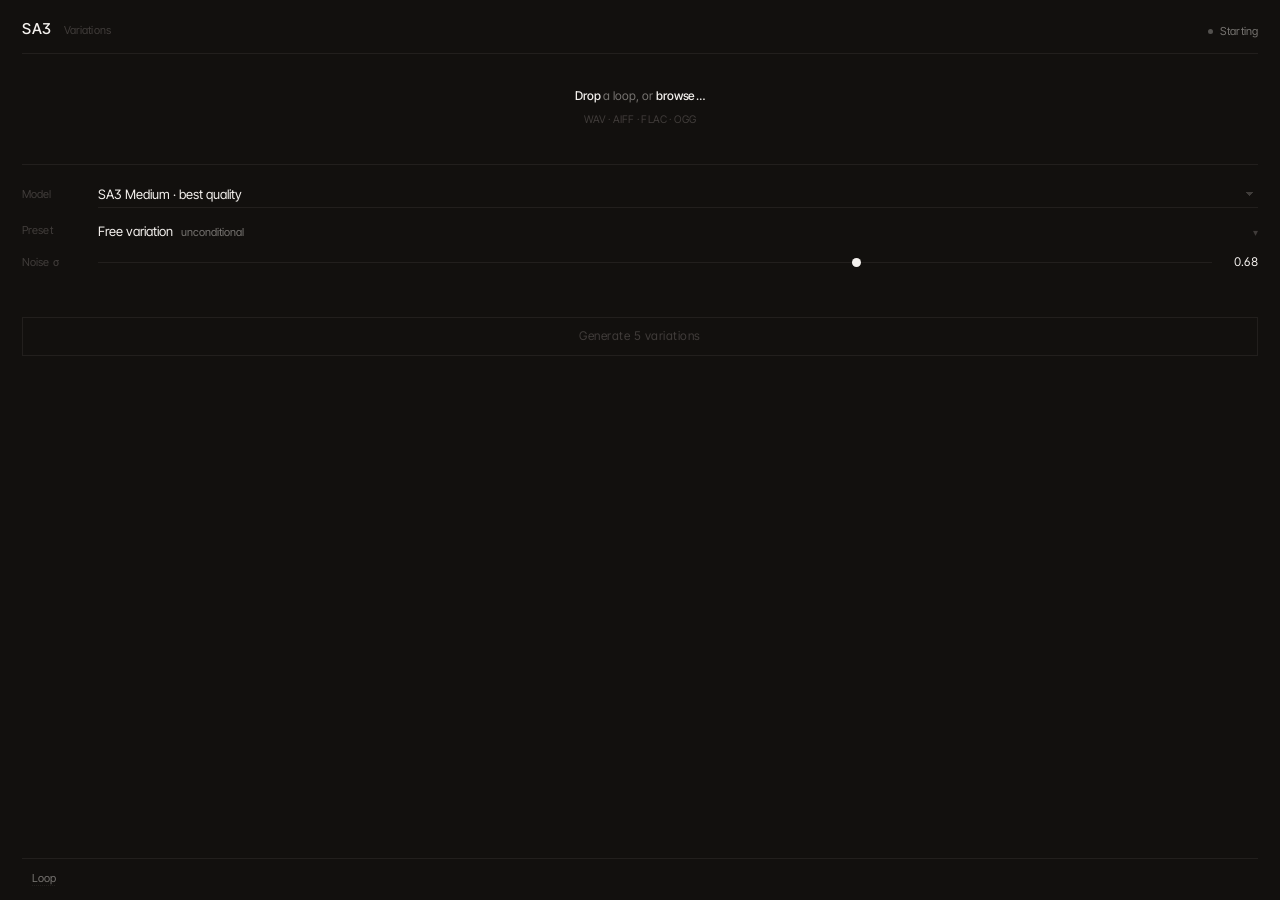
==== commit 80813ffb: "Make the sigma slider mean what it says, and stop rebuilding the pipeline Two things behind "0.10 st" ====
--- a/plugin/Resources/index.html
+++ b/plugin/Resources/index.html
@@ -27,6 +27,15 @@
     <div class="error-banner" id="error-banner" hidden>
       <span class="error-text" id="error-text"></span>
       <button type="button" class="error-dismiss" id="error-dismiss"
+              aria-label="Dismiss">×</button>
+    </div>
+
+    <!-- Notice banner: advisory, not a failure. Used for memory guidance
+         (e.g. running SA3 Medium on a machine with just enough RAM), so it
+         reads in the accent colour rather than the error red. -->
+    <div class="notice-banner" id="notice-banner" hidden>
+      <span class="notice-text" id="notice-text"></span>
+      <button type="button" class="notice-dismiss" id="notice-dismiss"
               aria-label="Dismiss">×</button>
     </div>
 
@@ -101,8 +110,8 @@
 
       <div class="row">
         <span class="lbl">Noise σ</span>
-        <input type="range" id="noise" min="0.10" max="0.90" step="0.01" value="0.45" />
-        <span class="val" id="noise-value">0.45</span>
+        <input type="range" id="noise" min="0.10" max="0.95" step="0.01" value="0.68" />
+        <span class="val" id="noise-value">0.68</span>
       </div>
       <div class="noise-hint" id="noise-hint"></div>
 
--- a/plugin/Resources/styles.css
+++ b/plugin/Resources/styles.css
@@ -86,6 +86,31 @@
   cursor: pointer; padding: 2px 8px;
 }
 .error-dismiss:hover { color: var(--fg); }
+
+/* ── Notice banner ────────────────────────────────────────────────── */
+/* Same shape as the error banner but in the accent colour — this is
+   advice (memory headroom, model choice), not a failure. */
+.notice-banner {
+  margin-top: 10px;
+  display: flex; align-items: flex-start; gap: 8px;
+  padding: 7px 4px 7px 10px;
+  border-bottom: 1px solid var(--accent-dim);
+  background: var(--accent-tint);
+  color: var(--accent);
+  font-size: 11px;
+  letter-spacing: 0.01em;
+}
+.notice-text { flex: 1; word-break: break-word; line-height: 1.45; }
+.notice-dismiss {
+  background: transparent; border: none;
+  color: var(--accent); font-size: 16px; line-height: 1;
+  cursor: pointer; padding: 2px 8px;
+}
+.notice-dismiss:hover { color: var(--fg); }
+
+/* Model options the machine can't run stay visible but inert, so it's
+   clear the model exists and why it isn't available. */
+.model-select option:disabled { color: var(--faint); }
 
 /* ── Source ───────────────────────────────────────────────────────── */
 .source {
